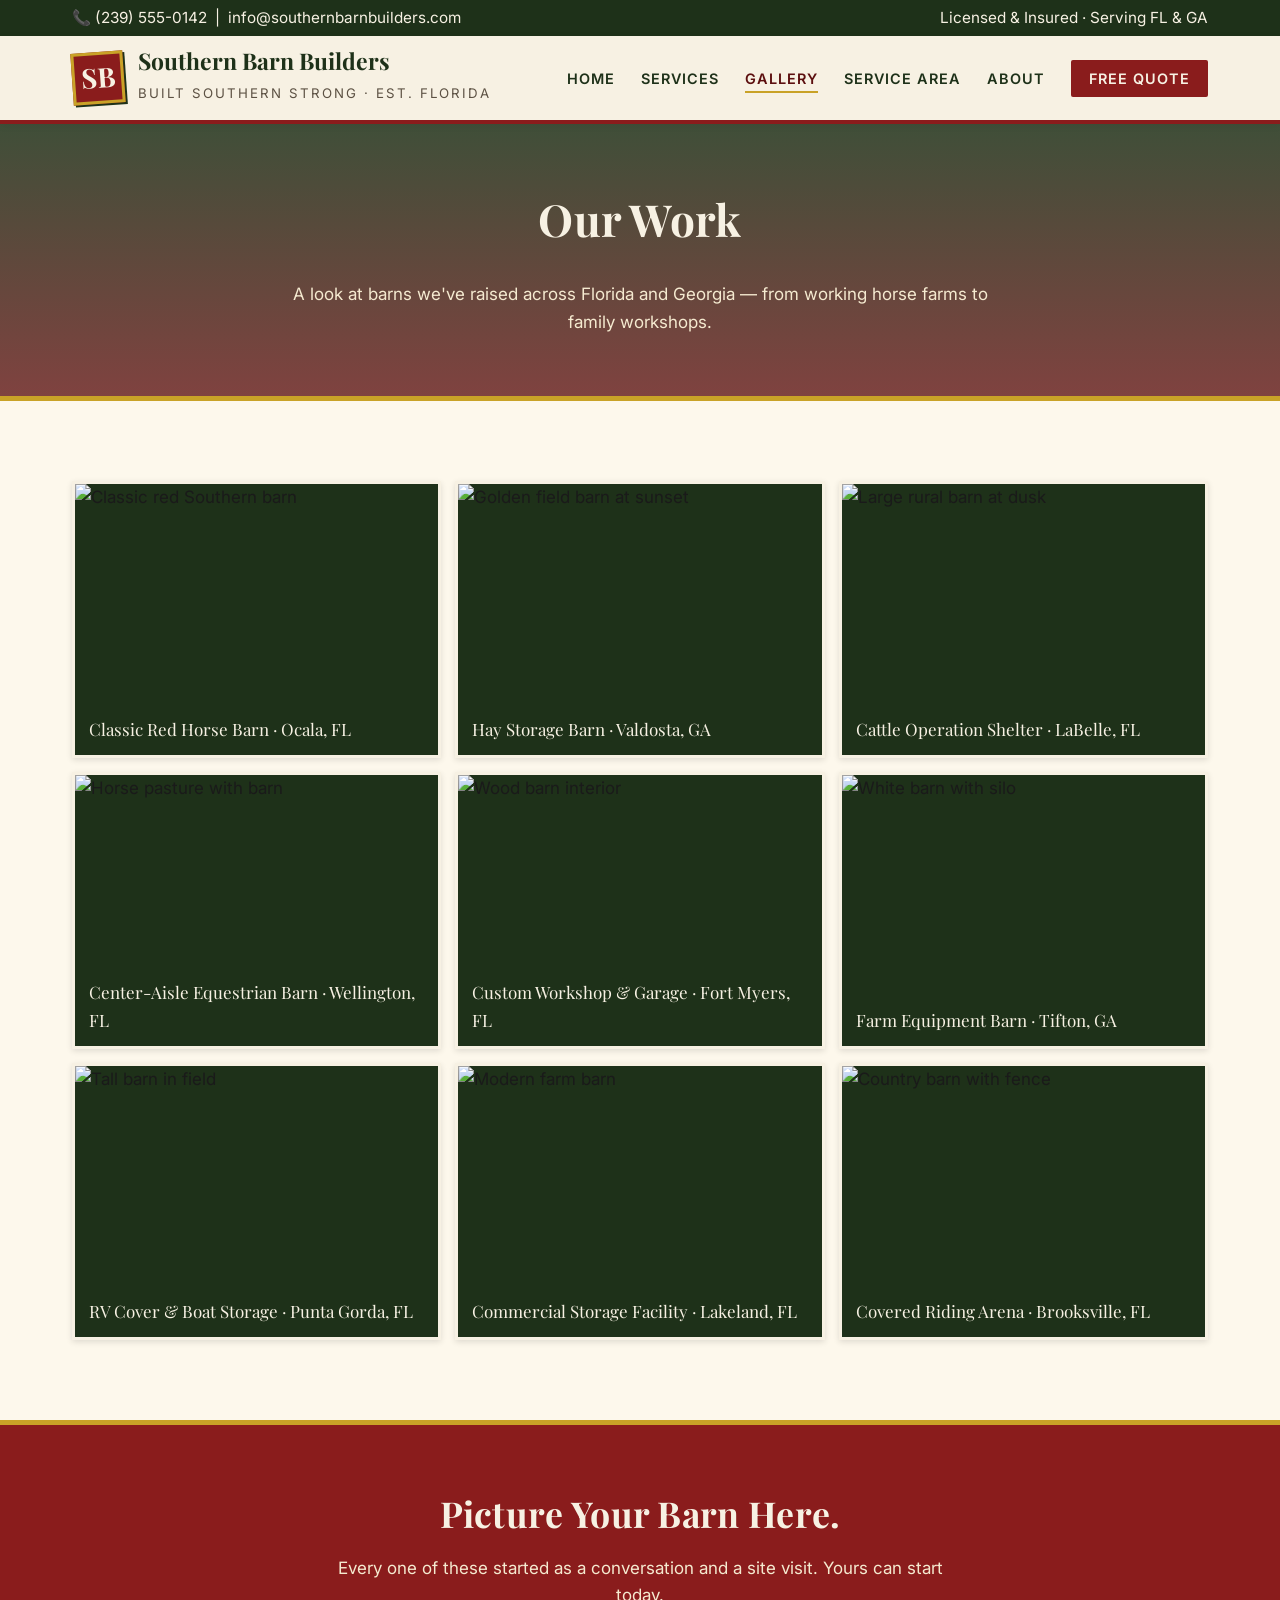
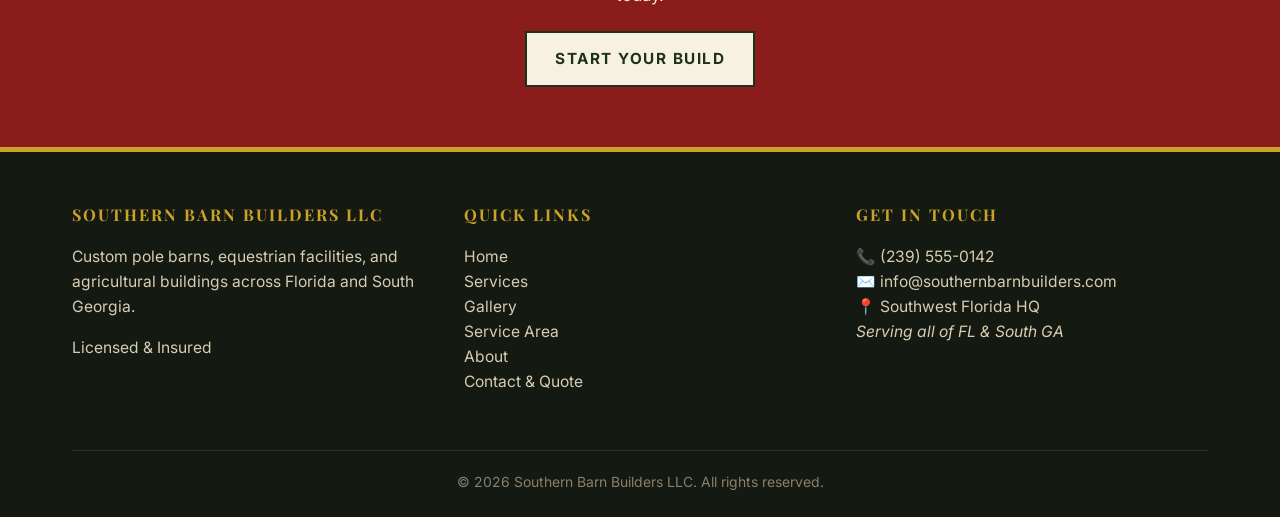
==== gallery.html @ 8a7fea3f "Initial site from Cowork" ====
<!DOCTYPE html>
<html lang="en">
<head>
<meta charset="UTF-8" />
<meta name="viewport" content="width=device-width, initial-scale=1.0" />
<title>Gallery | Southern Barn Builders LLC</title>
<meta name="description" content="Photo gallery of custom pole barns, horse barns, workshops, and agricultural buildings completed by Southern Barn Builders across Florida and Georgia." />
<link href="https://fonts.googleapis.com/css2?family=Playfair+Display:wght@600;700&family=Inter:wght@400;600;700&display=swap" rel="stylesheet" />
<link rel="stylesheet" href="css/styles.css" />
</head>
<body>

<div class="topbar">
  <div class="container">
    <span>📞 (239) 555-0142 &nbsp;|&nbsp; info@southernbarnbuilders.com</span>
    <span>Licensed &amp; Insured · Serving FL &amp; GA</span>
  </div>
</div>

<header class="site-header">
  <div class="container">
    <a class="brand" href="index.html">
      <span class="brand-mark">SB</span>
      <span>
        <span class="brand-name">Southern Barn Builders</span><br/>
        <span class="brand-tag">Built Southern Strong · Est. Florida</span>
      </span>
    </a>
    <nav class="main-nav" aria-label="Main">
      <ul>
        <li><a href="index.html">Home</a></li>
        <li><a href="services.html">Services</a></li>
        <li><a href="gallery.html" class="active">Gallery</a></li>
        <li><a href="service-area.html">Service Area</a></li>
        <li><a href="about.html">About</a></li>
        <li><a class="nav-cta" href="contact.html">Free Quote</a></li>
      </ul>
    </nav>
  </div>
</header>

<section class="page-hero">
  <div class="container">
    <h1>Our Work</h1>
    <p>A look at barns we've raised across Florida and Georgia — from working horse farms to family workshops.</p>
  </div>
</section>

<section class="block">
  <div class="container">
    <div class="gallery">
      <figure>
        <img src="https://images.unsplash.com/photo-1464219789935-c2d9d9aba644?auto=format&fit=crop&w=800&q=80" alt="Classic red Southern barn" />
        <figcaption>Classic Red Horse Barn · Ocala, FL</figcaption>
      </figure>
      <figure>
        <img src="https://images.unsplash.com/photo-1500382017468-9049fed747ef?auto=format&fit=crop&w=800&q=80" alt="Golden field barn at sunset" />
        <figcaption>Hay Storage Barn · Valdosta, GA</figcaption>
      </figure>
      <figure>
        <img src="https://images.unsplash.com/photo-1500937386664-56d1dfef3854?auto=format&fit=crop&w=800&q=80" alt="Large rural barn at dusk" />
        <figcaption>Cattle Operation Shelter · LaBelle, FL</figcaption>
      </figure>
      <figure>
        <img src="https://images.unsplash.com/photo-1605792657660-596af9009e82?auto=format&fit=crop&w=800&q=80" alt="Horse pasture with barn" />
        <figcaption>Center-Aisle Equestrian Barn · Wellington, FL</figcaption>
      </figure>
      <figure>
        <img src="https://images.unsplash.com/photo-1487958449943-2429e8be8625?auto=format&fit=crop&w=800&q=80" alt="Wood barn interior" />
        <figcaption>Custom Workshop &amp; Garage · Fort Myers, FL</figcaption>
      </figure>
      <figure>
        <img src="https://images.unsplash.com/photo-1510414696678-2415ad8474aa?auto=format&fit=crop&w=800&q=80" alt="White barn with silo" />
        <figcaption>Farm Equipment Barn · Tifton, GA</figcaption>
      </figure>
      <figure>
        <img src="https://images.unsplash.com/photo-1472396961693-142e6e269027?auto=format&fit=crop&w=800&q=80" alt="Tall barn in field" />
        <figcaption>RV Cover &amp; Boat Storage · Punta Gorda, FL</figcaption>
      </figure>
      <figure>
        <img src="https://images.unsplash.com/photo-1516246937763-a899a1c19614?auto=format&fit=crop&w=800&q=80" alt="Modern farm barn" />
        <figcaption>Commercial Storage Facility · Lakeland, FL</figcaption>
      </figure>
      <figure>
        <img src="https://images.unsplash.com/photo-1444858291040-58f756a3bdd6?auto=format&fit=crop&w=800&q=80" alt="Country barn with fence" />
        <figcaption>Covered Riding Arena · Brooksville, FL</figcaption>
      </figure>
    </div>
  </div>
</section>

<section class="cta-banner">
  <h2>Picture Your Barn Here.</h2>
  <p>Every one of these started as a conversation and a site visit. Yours can start today.</p>
  <a href="contact.html" class="btn btn-secondary">Start Your Build</a>
</section>

<footer class="site-footer">
  <div class="container">
    <div class="grid-3">
      <div>
        <h4>Southern Barn Builders LLC</h4>
        <p>Custom pole barns, equestrian facilities, and agricultural buildings across Florida and South Georgia.</p>
        <p>Licensed &amp; Insured</p>
      </div>
      <div>
        <h4>Quick Links</h4>
        <p><a href="index.html">Home</a><br/>
           <a href="services.html">Services</a><br/>
           <a href="gallery.html">Gallery</a><br/>
           <a href="service-area.html">Service Area</a><br/>
           <a href="about.html">About</a><br/>
           <a href="contact.html">Contact &amp; Quote</a></p>
      </div>
      <div>
        <h4>Get In Touch</h4>
        <p>📞 (239) 555-0142<br/>
           ✉️ info@southernbarnbuilders.com<br/>
           📍 Southwest Florida HQ<br/>
           <em>Serving all of FL &amp; South GA</em></p>
      </div>
    </div>
    <div class="footer-bottom">
      &copy; <span id="yr"></span> Southern Barn Builders LLC. All rights reserved.
    </div>
  </div>
</footer>
<script>document.getElementById('yr').textContent = new Date().getFullYear();</script>
</body>
</html>
---- css/styles.css ----
/* ============================================
   Southern Barn Builders LLC
   Bold Southern Heritage theme
   ============================================ */

:root {
  --sb-red: #8a1c1c;
  --sb-red-dark: #5c0f0f;
  --sb-green: #2f4a2a;
  --sb-green-dark: #1e3119;
  --sb-cream: #f7f1e3;
  --sb-parchment: #fdf8ec;
  --sb-wood: #6b4423;
  --sb-gold: #c9a227;
  --sb-ink: #1a1a1a;
  --sb-muted: #5c5143;
  --sb-border: #d8cdb3;
  --font-serif: "Playfair Display", "Georgia", "Times New Roman", serif;
  --font-sans: "Inter", "Helvetica Neue", Arial, sans-serif;
}

* { box-sizing: border-box; }

html, body {
  margin: 0;
  padding: 0;
  background: var(--sb-parchment);
  color: var(--sb-ink);
  font-family: var(--font-sans);
  line-height: 1.6;
  font-size: 17px;
}

h1, h2, h3, h4 {
  font-family: var(--font-serif);
  color: var(--sb-green-dark);
  letter-spacing: 0.3px;
  margin-top: 0;
}

h1 { font-size: 2.8rem; line-height: 1.15; }
h2 { font-size: 2.1rem; margin-bottom: 0.75rem; }
h3 { font-size: 1.35rem; color: var(--sb-red-dark); }

a { color: var(--sb-red); text-decoration: none; }
a:hover { color: var(--sb-red-dark); text-decoration: underline; }

.container {
  max-width: 1180px;
  margin: 0 auto;
  padding: 0 22px;
}

/* ---------- Topbar ---------- */
.topbar {
  background: var(--sb-green-dark);
  color: var(--sb-cream);
  font-size: 0.9rem;
  padding: 6px 0;
}
.topbar .container {
  display: flex;
  justify-content: space-between;
  flex-wrap: wrap;
  gap: 10px;
}
.topbar a { color: var(--sb-cream); }

/* ---------- Header / Nav ---------- */
.site-header {
  background: var(--sb-cream);
  border-bottom: 4px solid var(--sb-red);
  position: sticky;
  top: 0;
  z-index: 50;
  box-shadow: 0 2px 8px rgba(0,0,0,0.06);
}
.site-header .container {
  display: flex;
  align-items: center;
  justify-content: space-between;
  padding-top: 14px;
  padding-bottom: 14px;
}
.brand {
  display: flex;
  align-items: center;
  gap: 14px;
  text-decoration: none;
}
.brand-mark {
  width: 52px;
  height: 52px;
  background: var(--sb-red);
  color: var(--sb-cream);
  display: flex;
  align-items: center;
  justify-content: center;
  font-family: var(--font-serif);
  font-weight: 700;
  font-size: 1.6rem;
  border: 3px solid var(--sb-gold);
  transform: rotate(-4deg);
  box-shadow: 2px 2px 0 var(--sb-green-dark);
}
.brand-name {
  font-family: var(--font-serif);
  color: var(--sb-green-dark);
  font-weight: 700;
  font-size: 1.35rem;
  line-height: 1;
}
.brand-tag {
  font-size: 0.78rem;
  color: var(--sb-muted);
  letter-spacing: 2px;
  text-transform: uppercase;
}
nav.main-nav ul {
  display: flex;
  gap: 26px;
  list-style: none;
  margin: 0;
  padding: 0;
}
nav.main-nav a {
  color: var(--sb-green-dark);
  font-weight: 600;
  text-transform: uppercase;
  letter-spacing: 1px;
  font-size: 0.85rem;
  text-decoration: none;
  padding-bottom: 4px;
  border-bottom: 2px solid transparent;
}
nav.main-nav a:hover,
nav.main-nav a.active {
  color: var(--sb-red-dark);
  border-bottom-color: var(--sb-gold);
}
.nav-cta {
  background: var(--sb-red);
  color: var(--sb-cream) !important;
  padding: 10px 18px !important;
  border: none !important;
  border-radius: 2px;
}
.nav-cta:hover { background: var(--sb-red-dark); }

/* ---------- Buttons ---------- */
.btn {
  display: inline-block;
  padding: 14px 28px;
  font-family: var(--font-sans);
  font-weight: 700;
  text-transform: uppercase;
  letter-spacing: 1.5px;
  font-size: 0.9rem;
  border: none;
  cursor: pointer;
  text-decoration: none;
  transition: transform 0.1s, box-shadow 0.1s;
}
.btn-primary {
  background: var(--sb-red);
  color: var(--sb-cream);
  box-shadow: 3px 3px 0 var(--sb-green-dark);
}
.btn-primary:hover {
  background: var(--sb-red-dark);
  color: var(--sb-cream);
  text-decoration: none;
  transform: translate(-1px,-1px);
  box-shadow: 4px 4px 0 var(--sb-green-dark);
}
.btn-secondary {
  background: var(--sb-cream);
  color: var(--sb-green-dark);
  border: 2px solid var(--sb-green-dark) !important;
}
.btn-secondary:hover { background: var(--sb-green-dark); color: var(--sb-cream); text-decoration: none; }

/* ---------- Hero ---------- */
.hero {
  position: relative;
  background:
    linear-gradient(rgba(30,49,25,0.78), rgba(92,15,15,0.72)),
    url('https://images.unsplash.com/photo-1500382017468-9049fed747ef?auto=format&fit=crop&w=1600&q=80') center/cover no-repeat;
  color: var(--sb-cream);
  padding: 110px 0 120px;
  text-align: center;
  border-bottom: 6px solid var(--sb-gold);
}
.hero h1 {
  color: var(--sb-cream);
  font-size: 3.4rem;
  text-shadow: 2px 2px 6px rgba(0,0,0,0.45);
  margin-bottom: 18px;
}
.hero .lede {
  font-size: 1.2rem;
  max-width: 780px;
  margin: 0 auto 32px;
  color: #f5ead0;
}
.hero .hero-badge {
  display: inline-block;
  background: var(--sb-gold);
  color: var(--sb-green-dark);
  font-weight: 700;
  text-transform: uppercase;
  letter-spacing: 2px;
  font-size: 0.78rem;
  padding: 6px 14px;
  margin-bottom: 22px;
}
.hero-ctas { display: flex; gap: 14px; justify-content: center; flex-wrap: wrap; }

/* ---------- Page hero (smaller) ---------- */
.page-hero {
  background: linear-gradient(rgba(30,49,25,0.85), rgba(92,15,15,0.78)),
    url('https://images.unsplash.com/photo-1487958449943-2429e8be8625?auto=format&fit=crop&w=1600&q=80') center/cover no-repeat;
  color: var(--sb-cream);
  padding: 70px 0 60px;
  text-align: center;
  border-bottom: 5px solid var(--sb-gold);
}
.page-hero h1 { color: var(--sb-cream); font-size: 2.6rem; }
.page-hero p { max-width: 720px; margin: 10px auto 0; color: #f5ead0; }

/* ---------- Sections ---------- */
section.block { padding: 80px 0; }
section.block.alt { background: #efe6cf; border-top: 1px solid var(--sb-border); border-bottom: 1px solid var(--sb-border); }
.section-kicker {
  color: var(--sb-red);
  text-transform: uppercase;
  letter-spacing: 3px;
  font-weight: 700;
  font-size: 0.8rem;
  margin-bottom: 8px;
}
.section-title { text-align: center; margin-bottom: 50px; }

/* ---------- Feature grid ---------- */
.grid-3 {
  display: grid;
  grid-template-columns: repeat(3, 1fr);
  gap: 26px;
}
.grid-2 {
  display: grid;
  grid-template-columns: repeat(2, 1fr);
  gap: 36px;
  align-items: center;
}
.card {
  background: #fff;
  border: 1px solid var(--sb-border);
  border-top: 4px solid var(--sb-red);
  padding: 26px 24px;
  box-shadow: 2px 3px 0 rgba(0,0,0,0.04);
}
.card h3 { margin-top: 0; }
.card .icon {
  width: 46px;
  height: 46px;
  background: var(--sb-green-dark);
  color: var(--sb-gold);
  display: flex;
  align-items: center;
  justify-content: center;
  font-family: var(--font-serif);
  font-weight: 700;
  font-size: 1.4rem;
  margin-bottom: 14px;
}

/* ---------- Services list ---------- */
.service-list {
  display: grid;
  grid-template-columns: repeat(2, 1fr);
  gap: 22px;
  list-style: none;
  padding: 0;
  margin: 0;
}
.service-list li {
  background: #fff;
  border-left: 5px solid var(--sb-green);
  padding: 20px 22px;
}
.service-list li strong {
  display: block;
  font-family: var(--font-serif);
  color: var(--sb-green-dark);
  font-size: 1.15rem;
  margin-bottom: 4px;
}

/* ---------- Gallery ---------- */
.gallery {
  display: grid;
  grid-template-columns: repeat(3, 1fr);
  gap: 14px;
}
.gallery figure {
  margin: 0;
  position: relative;
  overflow: hidden;
  border: 3px solid var(--sb-cream);
  box-shadow: 0 2px 6px rgba(0,0,0,0.12);
  background: var(--sb-green-dark);
  aspect-ratio: 4/3;
}
.gallery figure img {
  width: 100%;
  height: 100%;
  object-fit: cover;
  transition: transform 0.4s ease;
  display: block;
}
.gallery figure:hover img { transform: scale(1.06); }
.gallery figcaption {
  position: absolute;
  bottom: 0; left: 0; right: 0;
  background: linear-gradient(transparent, rgba(30,49,25,0.92));
  color: var(--sb-cream);
  padding: 28px 14px 12px;
  font-family: var(--font-serif);
  font-size: 1rem;
}

/* ---------- Map / service area ---------- */
.map-wrap {
  background: #fff;
  border: 1px solid var(--sb-border);
  padding: 20px;
  margin-top: 30px;
}
.map-wrap svg { width: 100%; height: auto; display: block; }

/* Region list */
.region-list {
  display: grid;
  grid-template-columns: repeat(4, 1fr);
  gap: 10px 26px;
  list-style: none;
  padding: 0;
  margin: 30px 0 0;
}
.region-list li {
  padding: 6px 0;
  border-bottom: 1px dashed var(--sb-border);
  font-size: 0.95rem;
}
.region-list li::before {
  content: "★";
  color: var(--sb-red);
  margin-right: 8px;
}

/* ---------- Quote form ---------- */
.form-wrap {
  background: #fff;
  border: 1px solid var(--sb-border);
  border-top: 5px solid var(--sb-red);
  padding: 36px;
  box-shadow: 2px 3px 0 rgba(0,0,0,0.04);
}
.form-row {
  display: grid;
  grid-template-columns: 1fr 1fr;
  gap: 18px;
  margin-bottom: 16px;
}
.form-field { display: flex; flex-direction: column; margin-bottom: 16px; }
.form-field label {
  font-weight: 700;
  font-size: 0.85rem;
  text-transform: uppercase;
  letter-spacing: 1px;
  color: var(--sb-green-dark);
  margin-bottom: 6px;
}
.form-field input,
.form-field select,
.form-field textarea {
  font-family: var(--font-sans);
  font-size: 1rem;
  padding: 12px 14px;
  border: 1px solid var(--sb-border);
  background: var(--sb-parchment);
  border-radius: 0;
  outline: none;
}
.form-field input:focus,
.form-field select:focus,
.form-field textarea:focus {
  border-color: var(--sb-red);
  background: #fff;
}
.form-field textarea { min-height: 130px; resize: vertical; }
.form-note {
  font-size: 0.85rem;
  color: var(--sb-muted);
  margin-top: 6px;
}

/* ---------- Stats strip ---------- */
.stats {
  background: var(--sb-green-dark);
  color: var(--sb-cream);
  padding: 50px 0;
}
.stats .grid-3 { text-align: center; }
.stat-num {
  font-family: var(--font-serif);
  color: var(--sb-gold);
  font-size: 3rem;
  line-height: 1;
  margin-bottom: 6px;
}
.stat-label {
  text-transform: uppercase;
  letter-spacing: 2px;
  font-size: 0.85rem;
  color: #f5ead0;
}

/* ---------- CTA banner ---------- */
.cta-banner {
  background: var(--sb-red);
  color: var(--sb-cream);
  text-align: center;
  padding: 60px 20px;
  border-top: 5px solid var(--sb-gold);
  border-bottom: 5px solid var(--sb-gold);
}
.cta-banner h2 { color: var(--sb-cream); }
.cta-banner p { max-width: 640px; margin: 0 auto 22px; color: #f5ead0; }

/* ---------- Footer ---------- */
footer.site-footer {
  background: #141a12;
  color: #d8cdb3;
  padding: 50px 0 24px;
  font-size: 0.92rem;
}
footer.site-footer .grid-3 { align-items: start; gap: 40px; }
footer.site-footer h4 {
  color: var(--sb-gold);
  font-size: 0.95rem;
  text-transform: uppercase;
  letter-spacing: 2px;
  margin-bottom: 14px;
}
footer.site-footer a { color: #d8cdb3; }
footer.site-footer a:hover { color: var(--sb-gold); }
.footer-bottom {
  margin-top: 40px;
  padding-top: 20px;
  border-top: 1px solid #2b3527;
  text-align: center;
  font-size: 0.82rem;
  color: #8a7f6b;
}

/* ---------- Utilities ---------- */
.text-center { text-align: center; }
.mt-0 { margin-top: 0; }
.mb-0 { margin-bottom: 0; }
.lead { font-size: 1.15rem; color: var(--sb-muted); }
.divider {
  display: block;
  width: 70px;
  height: 3px;
  background: var(--sb-gold);
  margin: 14px auto 22px;
}

/* ---------- Responsive ---------- */
@media (max-width: 880px) {
  h1 { font-size: 2.2rem; }
  .hero h1 { font-size: 2.4rem; }
  .hero { padding: 70px 0 80px; }
  .grid-3, .grid-2, .gallery, .service-list { grid-template-columns: 1fr; }
  .gallery { grid-template-columns: repeat(2, 1fr); }
  .region-list { grid-template-columns: repeat(2, 1fr); }
  .form-row { grid-template-columns: 1fr; }
  nav.main-nav ul { gap: 14px; flex-wrap: wrap; justify-content: flex-end; }
  .site-header .container { flex-wrap: wrap; }
  .brand-tag { display: none; }
}
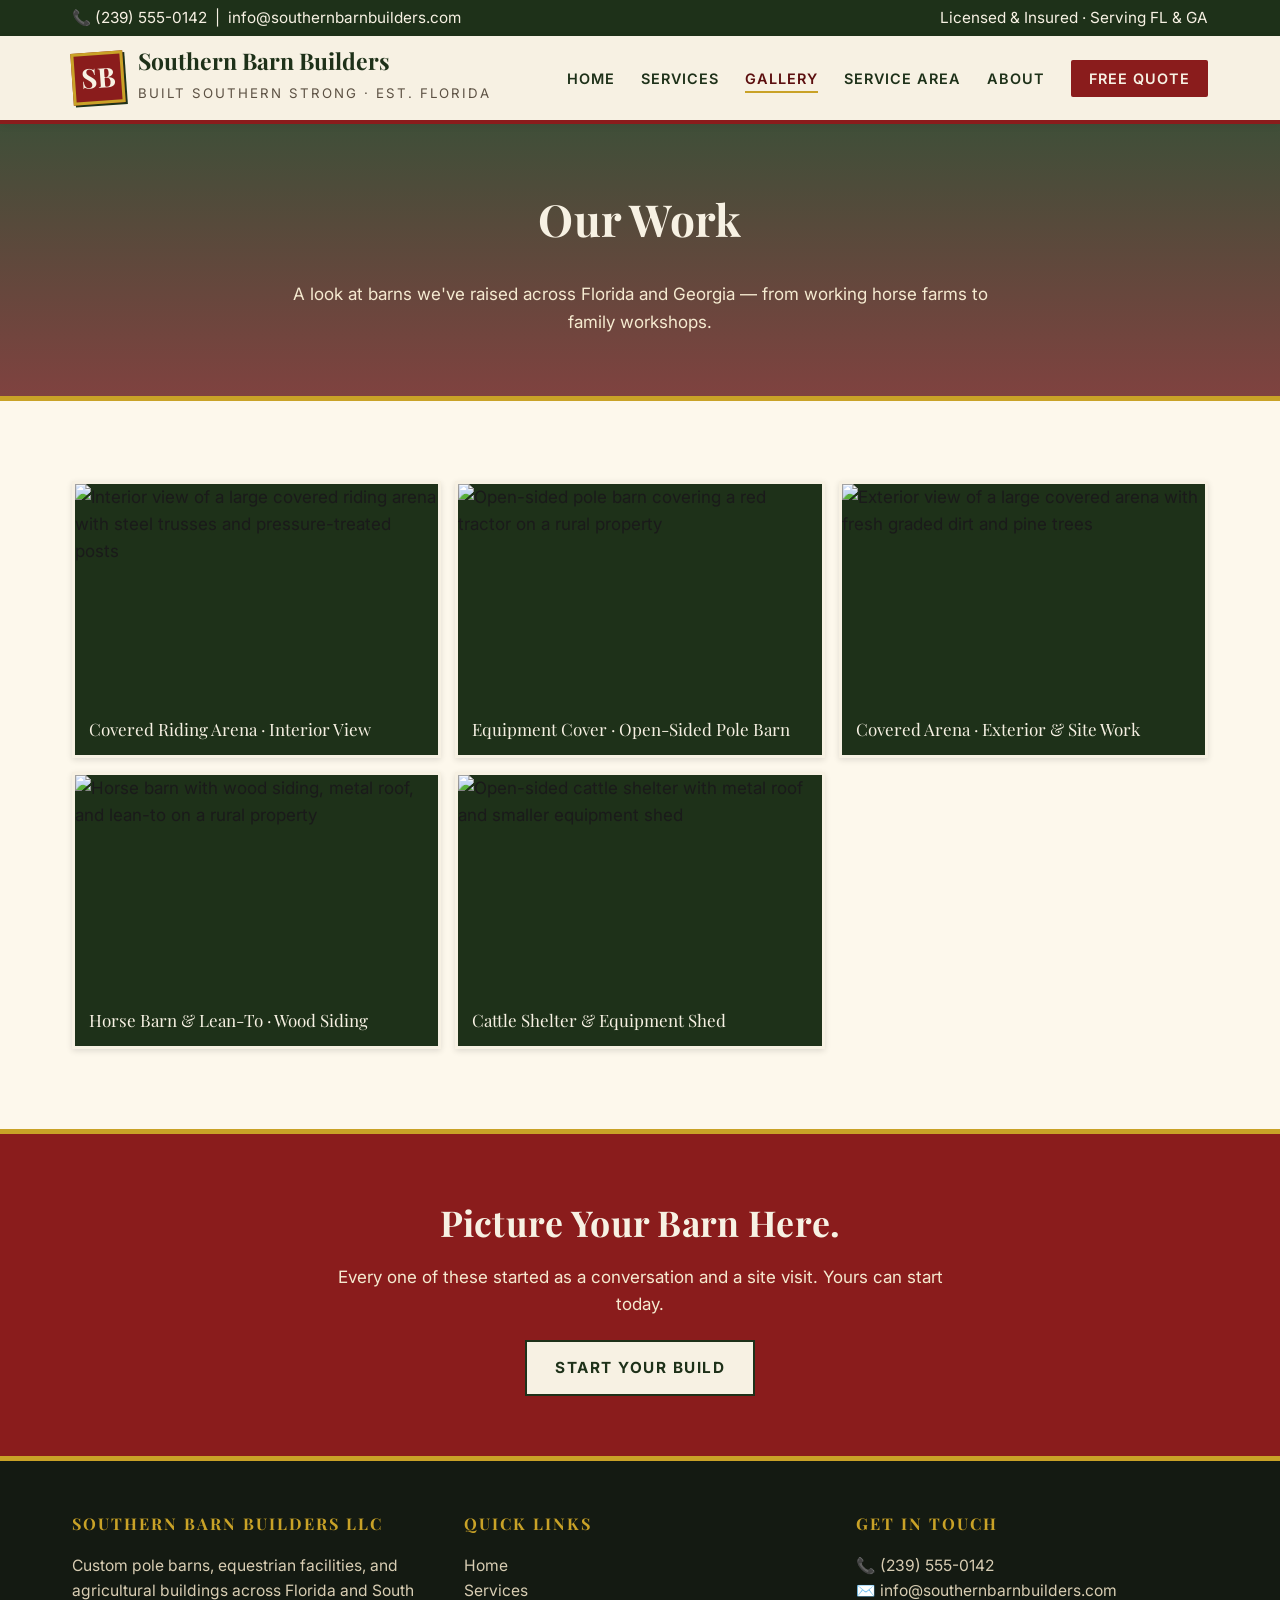
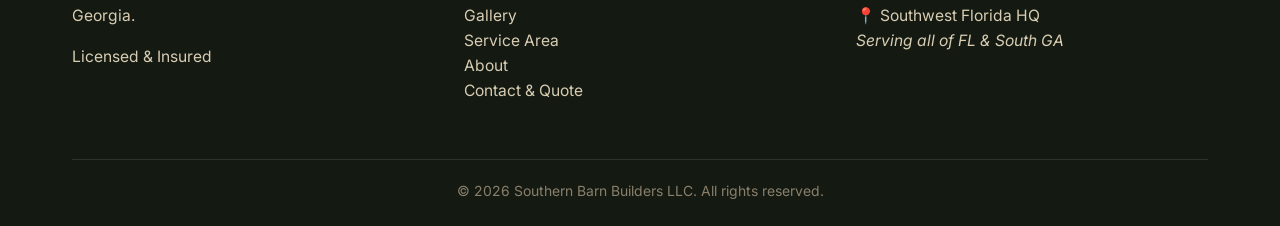
==== commit 890e8836: "Replace stock gallery photos with real build photos Swap 9 Unsplash placeholders for 5 actual projec" ====
--- a/gallery.html
+++ b/gallery.html
@@ -50,40 +50,24 @@
   <div class="container">
     <div class="gallery">
       <figure>
-        <img src="https://images.unsplash.com/photo-1464219789935-c2d9d9aba644?auto=format&fit=crop&w=800&q=80" alt="Classic red Southern barn" />
-        <figcaption>Classic Red Horse Barn · Ocala, FL</figcaption>
+        <img src="images/arena-interior.jpg" alt="Interior view of a large covered riding arena with steel trusses and pressure-treated posts" />
+        <figcaption>Covered Riding Arena · Interior View</figcaption>
       </figure>
       <figure>
-        <img src="https://images.unsplash.com/photo-1500382017468-9049fed747ef?auto=format&fit=crop&w=800&q=80" alt="Golden field barn at sunset" />
-        <figcaption>Hay Storage Barn · Valdosta, GA</figcaption>
+        <img src="images/tractor-cover.jpg" alt="Open-sided pole barn covering a red tractor on a rural property" />
+        <figcaption>Equipment Cover · Open-Sided Pole Barn</figcaption>
       </figure>
       <figure>
-        <img src="https://images.unsplash.com/photo-1500937386664-56d1dfef3854?auto=format&fit=crop&w=800&q=80" alt="Large rural barn at dusk" />
-        <figcaption>Cattle Operation Shelter · LaBelle, FL</figcaption>
+        <img src="images/arena-exterior.jpg" alt="Exterior view of a large covered arena with fresh graded dirt and pine trees" />
+        <figcaption>Covered Arena · Exterior &amp; Site Work</figcaption>
       </figure>
       <figure>
-        <img src="https://images.unsplash.com/photo-1605792657660-596af9009e82?auto=format&fit=crop&w=800&q=80" alt="Horse pasture with barn" />
-        <figcaption>Center-Aisle Equestrian Barn · Wellington, FL</figcaption>
+        <img src="images/horse-barn.jpg" alt="Horse barn with wood siding, metal roof, and lean-to on a rural property" />
+        <figcaption>Horse Barn &amp; Lean-To · Wood Siding</figcaption>
       </figure>
       <figure>
-        <img src="https://images.unsplash.com/photo-1487958449943-2429e8be8625?auto=format&fit=crop&w=800&q=80" alt="Wood barn interior" />
-        <figcaption>Custom Workshop &amp; Garage · Fort Myers, FL</figcaption>
-      </figure>
-      <figure>
-        <img src="https://images.unsplash.com/photo-1510414696678-2415ad8474aa?auto=format&fit=crop&w=800&q=80" alt="White barn with silo" />
-        <figcaption>Farm Equipment Barn · Tifton, GA</figcaption>
-      </figure>
-      <figure>
-        <img src="https://images.unsplash.com/photo-1472396961693-142e6e269027?auto=format&fit=crop&w=800&q=80" alt="Tall barn in field" />
-        <figcaption>RV Cover &amp; Boat Storage · Punta Gorda, FL</figcaption>
-      </figure>
-      <figure>
-        <img src="https://images.unsplash.com/photo-1516246937763-a899a1c19614?auto=format&fit=crop&w=800&q=80" alt="Modern farm barn" />
-        <figcaption>Commercial Storage Facility · Lakeland, FL</figcaption>
-      </figure>
-      <figure>
-        <img src="https://images.unsplash.com/photo-1444858291040-58f756a3bdd6?auto=format&fit=crop&w=800&q=80" alt="Country barn with fence" />
-        <figcaption>Covered Riding Arena · Brooksville, FL</figcaption>
+        <img src="images/cattle-shelter.jpg" alt="Open-sided cattle shelter with metal roof and smaller equipment shed" />
+        <figcaption>Cattle Shelter &amp; Equipment Shed</figcaption>
       </figure>
     </div>
   </div>
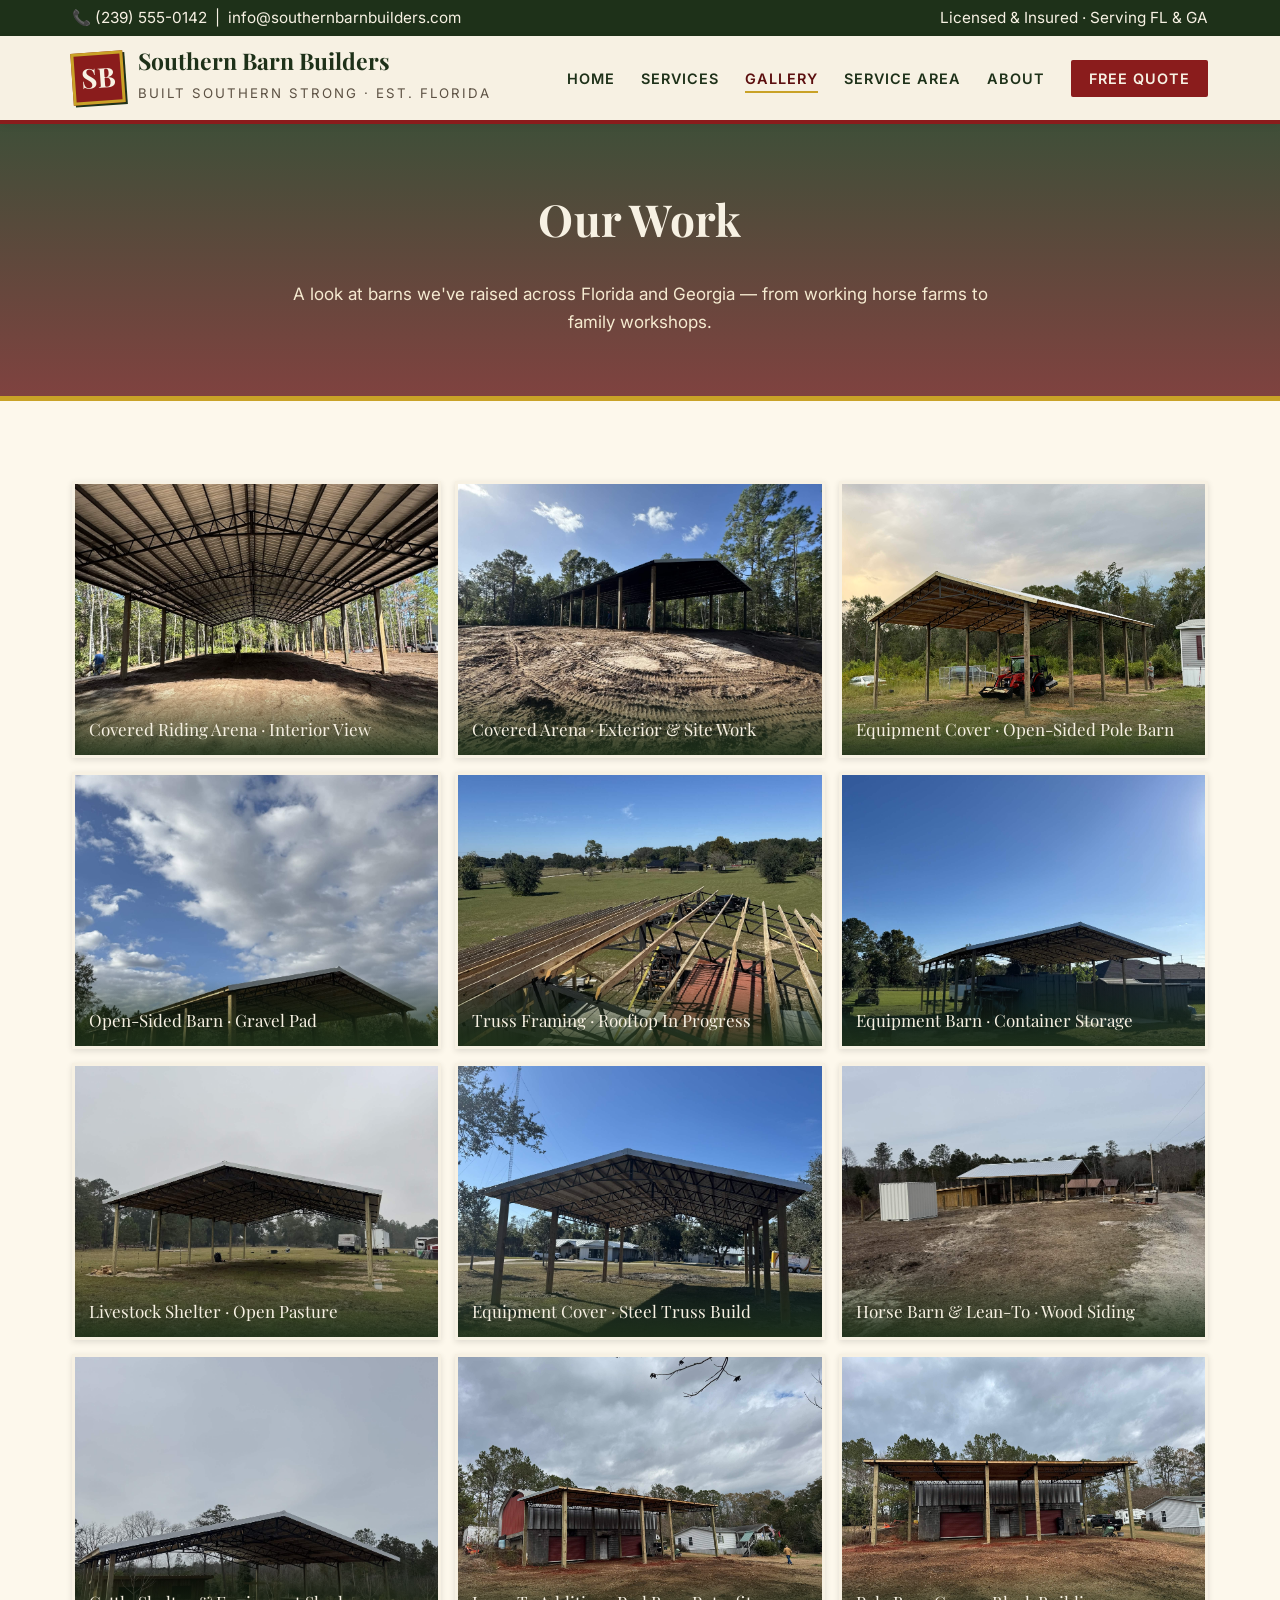
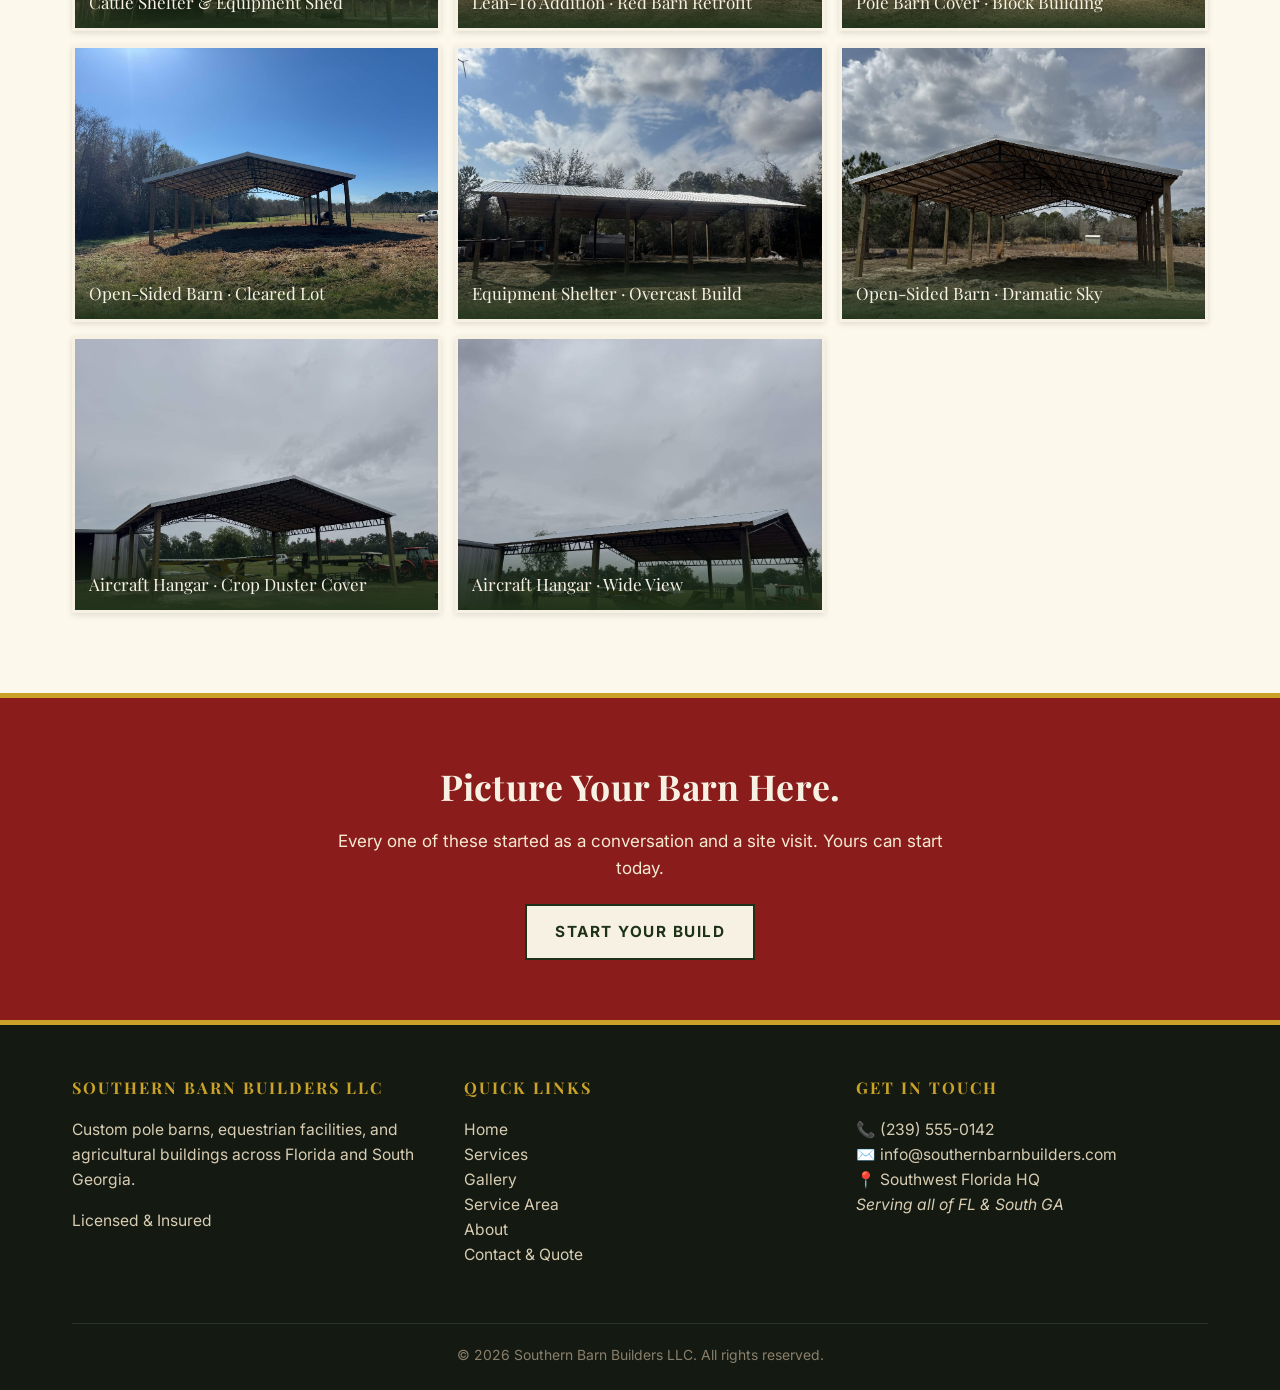
==== commit 2051b5f1: "Add 17 real project photos to gallery Replace placeholder gallery with actual build photos including" ====
--- a/gallery.html
+++ b/gallery.html
@@ -50,24 +50,72 @@
   <div class="container">
     <div class="gallery">
       <figure>
-        <img src="images/arena-interior.jpg" alt="Interior view of a large covered riding arena with steel trusses and pressure-treated posts" />
+        <img src="images/IMG_0521.jpg" alt="Interior of a large covered riding arena with steel trusses and pressure-treated posts" />
         <figcaption>Covered Riding Arena · Interior View</figcaption>
       </figure>
       <figure>
-        <img src="images/tractor-cover.jpg" alt="Open-sided pole barn covering a red tractor on a rural property" />
+        <img src="images/IMG_0525.jpg" alt="Exterior of a covered arena with freshly graded dirt and pine trees" />
+        <figcaption>Covered Arena · Exterior &amp; Site Work</figcaption>
+      </figure>
+      <figure>
+        <img src="images/IMG_0308.jpg" alt="Open-sided pole barn with red tractor parked underneath" />
         <figcaption>Equipment Cover · Open-Sided Pole Barn</figcaption>
       </figure>
       <figure>
-        <img src="images/arena-exterior.jpg" alt="Exterior view of a large covered arena with fresh graded dirt and pine trees" />
-        <figcaption>Covered Arena · Exterior &amp; Site Work</figcaption>
+        <img src="images/IMG_0311.jpg" alt="Large open-sided pole barn with dramatic cloud sky" />
+        <figcaption>Open-Sided Barn · Gravel Pad</figcaption>
       </figure>
       <figure>
-        <img src="images/horse-barn.jpg" alt="Horse barn with wood siding, metal roof, and lean-to on a rural property" />
+        <img src="images/IMG_0369.jpg" alt="Roof truss framing in progress on a horse barn with green pasture" />
+        <figcaption>Truss Framing · Rooftop In Progress</figcaption>
+      </figure>
+      <figure>
+        <img src="images/IMG_0370.jpg" alt="Pole barn with container storage on a rural property" />
+        <figcaption>Equipment Barn · Container Storage</figcaption>
+      </figure>
+      <figure>
+        <img src="images/IMG_0385.jpg" alt="Large open-sided pole barn on open pastureland with horse trailer" />
+        <figcaption>Livestock Shelter · Open Pasture</figcaption>
+      </figure>
+      <figure>
+        <img src="images/IMG_0483.jpg" alt="Open-sided pole barn with steel trusses on a clear day" />
+        <figcaption>Equipment Cover · Steel Truss Build</figcaption>
+      </figure>
+      <figure>
+        <img src="images/IMG_0613.jpg" alt="Horse barn with wood siding, metal roof, lean-to, and gravel drive" />
         <figcaption>Horse Barn &amp; Lean-To · Wood Siding</figcaption>
       </figure>
       <figure>
-        <img src="images/cattle-shelter.jpg" alt="Open-sided cattle shelter with metal roof and smaller equipment shed" />
+        <img src="images/IMG_0615.jpg" alt="Open-sided cattle shelter with metal roof and smaller equipment shed" />
         <figcaption>Cattle Shelter &amp; Equipment Shed</figcaption>
+      </figure>
+      <figure>
+        <img src="images/IMG_0621.jpg" alt="Pole barn lean-to addition covering a red barn with block walls" />
+        <figcaption>Lean-To Addition · Red Barn Retrofit</figcaption>
+      </figure>
+      <figure>
+        <img src="images/IMG_0622.jpg" alt="Front view of pole barn cover over block building with roll-up doors" />
+        <figcaption>Pole Barn Cover · Block Building</figcaption>
+      </figure>
+      <figure>
+        <img src="images/IMG_0635.jpg" alt="Open-sided pole barn on cleared land with bright blue sky" />
+        <figcaption>Open-Sided Barn · Cleared Lot</figcaption>
+      </figure>
+      <figure>
+        <img src="images/IMG_0667.jpg" alt="Large open-sided pole barn with equipment storage under cloudy sky" />
+        <figcaption>Equipment Shelter · Overcast Build</figcaption>
+      </figure>
+      <figure>
+        <img src="images/IMG_0692.jpg" alt="Large open-sided pole barn with dramatic clouds overhead" />
+        <figcaption>Open-Sided Barn · Dramatic Sky</figcaption>
+      </figure>
+      <figure>
+        <img src="images/IMG_0829.jpg" alt="Aircraft hangar pole barn sheltering a crop duster plane and tractor" />
+        <figcaption>Aircraft Hangar · Crop Duster Cover</figcaption>
+      </figure>
+      <figure>
+        <img src="images/IMG_0830.jpg" alt="Wide view of aircraft hangar pole barn with plane and farm equipment" />
+        <figcaption>Aircraft Hangar · Wide View</figcaption>
       </figure>
     </div>
   </div>
